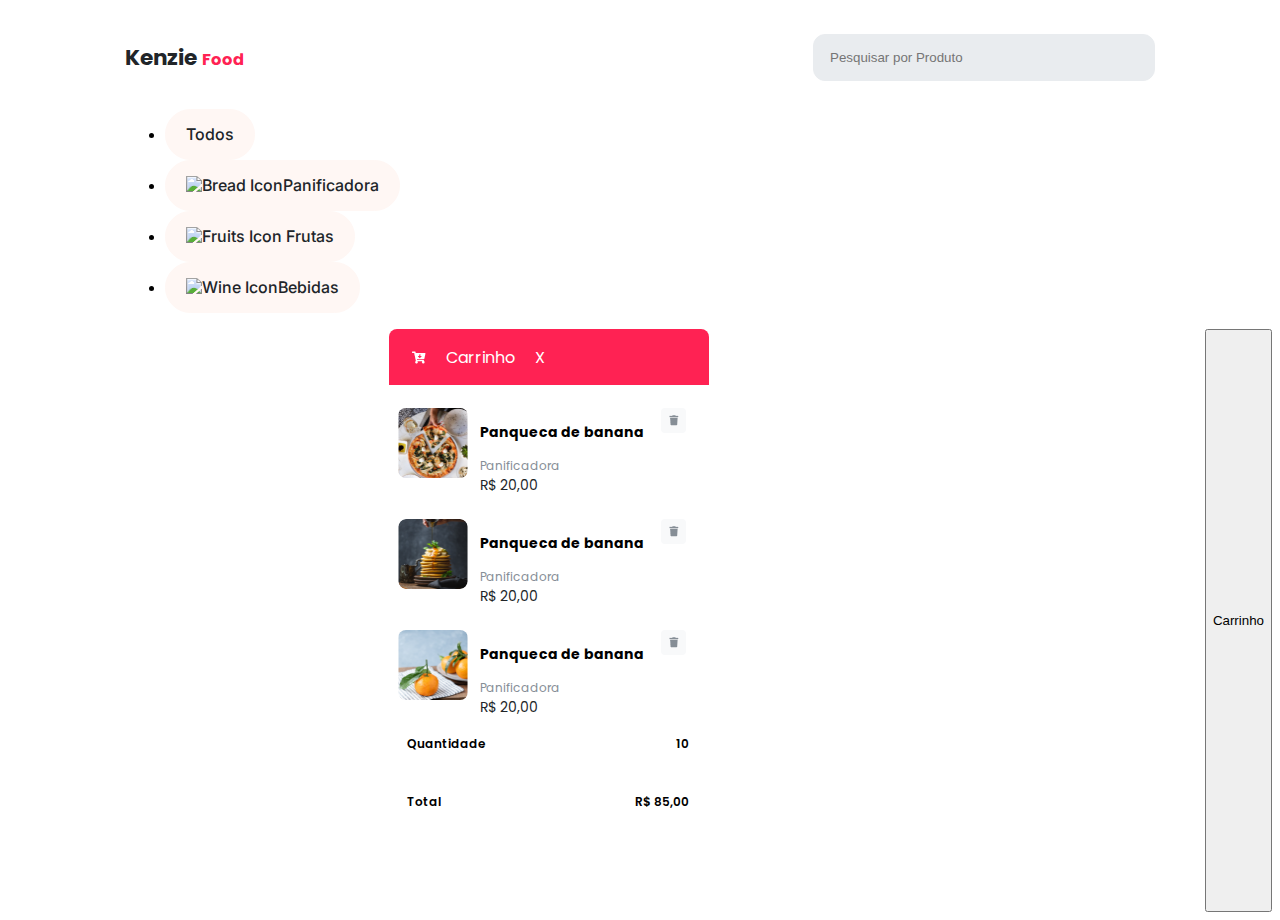
==== index.html @ 79062f5b "feature/ :sparkles: Implementada função para filtrar por categoria" ====
<!DOCTYPE html>
<html lang="pt-br">
<head>
  <meta charset="UTF-8">
  <meta http-equiv="X-UA-Compatible" content="IE=edge">
  <meta name="viewport" content="width=device-width, initial-scale=1.0">
  <!-- fonts -->
  <link href="https://fonts.googleapis.com/css2?family=Inter&display=swap" rel="stylesheet">
  <link href="https://fonts.googleapis.com/css2?family=Poppins&display=swap" rel="stylesheet">
  <link rel="preconnect" href="https://fonts.googleapis.com">
  <link rel="preconnect" href="https://fonts.gstatic.com" crossorigin>
  <link href="https://fonts.googleapis.com/css2?family=Poppins:ital,wght@0,100;0,200;0,300;0,400;0,500;0,600;0,700;0,800;0,900;1,100&display=swap" rel="stylesheet">

  <!-- styles -->
  <link rel="stylesheet" href="./assets/css/reset.css">
  <link rel="stylesheet" href="./assets/css/home.css">
  <title>Kenzie food - Home</title>
</head>
<body>
  <header>
    <div class="title--top">
      <p class="title--logo title--logo--black">
        Kenzie
        <span class="title--logo title--logo--red">
          Food
        </span>
      </p>
      <input type="search" name="Pesquisa Nome" class="title--search" placeholder="Pesquisar por Produto">
    </div>
    <nav>
      <ul class="nav--top">
        <li> <button class="button nav--button" id="todos">Todos</button></li>
        <li>
          <button name="Panificadora" class="button nav--button panificadora">
            <img src="./src/icons/Icon_bread.png" alt="Bread Icon">Panificadora
          </button>
        </li>
        <li>
          <button name="Frutas" class="button nav--button frutas">
            <img src="./src/icons/Icon_fruits.png" alt="Fruits Icon"> Frutas
          </button>
        </li>
        <li>
          <button name="Bebidas" class="button nav--button bebidas">
            <img src="./src/icons/Icon_glass of wine.png" alt="Wine Icon">Bebidas
          </button>
        </li>
      </ul>
    </nav>
  </header>
  <main>
    <section class="products-container">
      <!-- <div class="card"> 
        <div class="card_pic">
          
        </div>
        <div class="card_description">
          <h2>Panqueca de banana com aveia </h2>
          <p>Esta receita serve muito bem 2 pessoas, deixa a gente bem satisfeito, se não tiver outra opção de café. Se tiver mais comida, como pães e frutas.</p>
          <div class="card_description_category">
            <span>Panificadora</span>
            <span>Frutas</span>
          </div>
          <div class="card_description_footer">
            <h4>R$ 20,00</h4>
            <button>
              <span> </span>
            </button>
          </div>
        </div>
      </div> -->
    </section>
    <aside id="modal" class="modal-wrapper">
      <div class="conteiner_aside">
        <div class="title--cart"> <img src="./src/icons/icon_cart.png" alt="">
           <p>Carrinho</p>
           <p class="close-modal">X</p>
        </div>
        <div class="container--empty hidden">
            <img src="./src/img/img_cart_empty.png" alt="">
            <p>Por enquanto não temos produtos no carrinho</p>
        </div>
        
        <div class="container">
          <div class="card--cart">
            <div class="card--image">
              <img src="/src/img/product1.png" alt="">
            </div>
            <div class="card--infos">
              <p>Panqueca de banana</p>
              <span>Panificadora</span>
              <span class="infos--price">R$ 20,00</span>
            </div>
            <div class="card--remove">
              <button><img src="./src/icons/icon_trash.png" alt=""></button>
            </div>
          </div>
          <div class="card--cart">
            <div class="card--image">
              <img src="/src/img/product2.png" alt="">
            </div>
            <div class="card--infos">
              <p>Panqueca de banana</p>
              <span>Panificadora</span>
              <span class="infos--price">R$ 20,00</span>
            </div>
            <div class="card--remove">
              <button><img src="./src/icons/icon_trash.png" alt=""></button>
            </div>
          </div>
          <div class="card--cart">
            <div class="card--image">
              <img src="/src/img/product3.png" alt="">
            </div>
            <div class="card--infos">
              <p>Panqueca de banana</p>
              <span>Panificadora</span>
              <span class="infos--price">R$ 20,00</span>
            </div>
            <div class="card--remove">
              <button><img src="./src/icons/icon_trash.png" alt=""></button>
            </div>
          </div>
          <div class="card--cart">
            <div class="card--image">
              <img src="/src/img/product4.png" alt="">
            </div>
            <div class="card--infos">
              <p>Panqueca de banana</p>
              <span>Panificadora</span>
              <span class="infos--price">R$ 20,00</span>
            </div>
            <div class="card--remove">
              <button><img src="./src/icons/icon_trash.png" alt=""></button>
            </div>
          </div>
        </div>
  
        <div class="container--total ">
          <p>Quantidade</p>
          <span>10</span>
        </div>
  
        <div class="container--total value_total">
          <p>Total</p>
          <span>R$ 85,00</span>
        </div>
      </div>
    </aside>
    <button class="cart_Button_callModel" id="modalButton">  Carrinho</button>
  </main>
  <footer></footer>
<!-- scripts -->
  <script src="https://kit.fontawesome.com/6e9eea67d0.js" crossorigin="anonymous"></script>
  <script type ="module" src="main.js"></script>
</body>
</html>
---- assets/css/home.css ----
.title--top{
    margin-top:  21px ;
    display: flex;
    flex-direction: column;
}
.title--logo--black, .nav--top{
    margin-left: 18px;
}
.title--logo{
    font-family: 'Poppins', sans-serif;
}
.title--logo--black{
    color: #212529;
    font-weight: 700;
    font-size: 21.6949px;
    line-height: 33px;
}
.title--logo--red{
    font-weight: 700;
    font-size: 16.2712px;
    line-height: 24px;
    color: #FF2253;
}
.title--search{
    width: 342px;
    padding: 15px 18px 15px 16px;
    border: 1.5px solid #E9ECEF;
    box-sizing: border-box;
    border-radius: 12px;
    background: #E9ECEF;
    align-self: center;
    margin: 36px 15px 35px 18px;
}
.title--search:focus{
    background-color: #F8F9FA;
    border-color: #212529;;

}
.nav--button{
    background: #FFF7F4;
    font-family: 'Inter', sans-serif;
    padding: 15px 20px;
    border: 1.5px solid #FFF7F4;
    box-sizing: border-box;
    border-radius: 30px;
    color: #212529;
    font-weight: 500;
    font-size: 16px;
    line-height: 19px;
    text-align: center;
    margin-right: 22px;
}
.nav--top:last-child{
    margin-right: 15px;
}
.nav--button:hover{
    background: #FF2253;
    border-color: #FF2253;
    color: #F8F9FA;
}

main{
    display: flex;
    justify-content: space-between;
}


/* ASIDE */
aside{
    font-family: 'Poppins', sans-serif;
    width:320px;
    height: 583px;
    margin-right: 115px;  
}

    .title--cart{
        display: flex;
        align-items: center;
        background-color: #FF2253;
        height: 56px;
        border-radius: 8px 8px 0 0;
        color: white; 
    }

    .title--cart img{
        margin-left: 23px;
    }

    .title--cart p{
        margin-left: 20px;
    }

    .container--empty{
        width: 319px;
        height: 296px;
        background-color: #F8F9FA;
        display: flex;
        flex-direction: column;
        justify-content: center;
        align-items: center;
        border-radius: 0px 0px 12px 12px;
    }

    .container--empty img{
        margin-bottom: 35px; 
    }

    .container--empty p{
        color: #868E96;
        font-size: 14px;
        font-weight: 400;
        text-align: center;
        line-height: 24px;
    }

    .container{
        overflow-y: scroll;
        margin-left: 9.5px;
        height: 330px;
    }

   

    .card--cart{
        display:flex;
        margin-top: 23px;
        margin-bottom: 20px;
    }

    .card--image img{
        width: 70px;
        height: 70px;
        border-radius: 8px;
    }

    .card--infos{
        margin-left: 12px;
        display: flex;
        flex-direction: column;
        justify-content: space-between;
    }

    .card--infos p{
        font-size: 14px;
        font-weight: bold;
        font-style: normal;
    }

    .card--infos span{
        color: #868E96;
        font-size: 12px;
        font-weight: 400;
    }

    .card--infos .infos--price{
        color: #212529;
        font-size: 14px;
        font-weight: 400;
    }

    .card--remove{
        margin-left: 17px;
    }
    .card--remove button{
        width: 25px;
        height: 25px;       
        border: none;
        border-radius: 4px;
        display: flex;
        align-items: center;
        justify-content: center;
        background-color: #F8F9FA;
    }

    .container--total{
        width: 319px;
        height: 58px;
        display:flex;
        justify-content: space-between;
        align-items: center;
        font-size: 12px;
        font-weight: 600;
    }

    .container--total--grey{
        background-color: #F8F9FA;
    }

    .container--total p{
        margin-left: 18px; 
    }

    .container--total span{
        margin-right: 19px;
    }

    .hidden{
        display:none;
    }


@media (min-width: 1024px){
    .title--top{
        flex-direction: row;
        height: 72px;
        align-items: center;
        width: 100%;
    }
    .title--logo--black, .nav--top{
        margin-left: 117px;
    }
    .title--search{
        margin: 0px 117px 0px auto;
    }

    

}
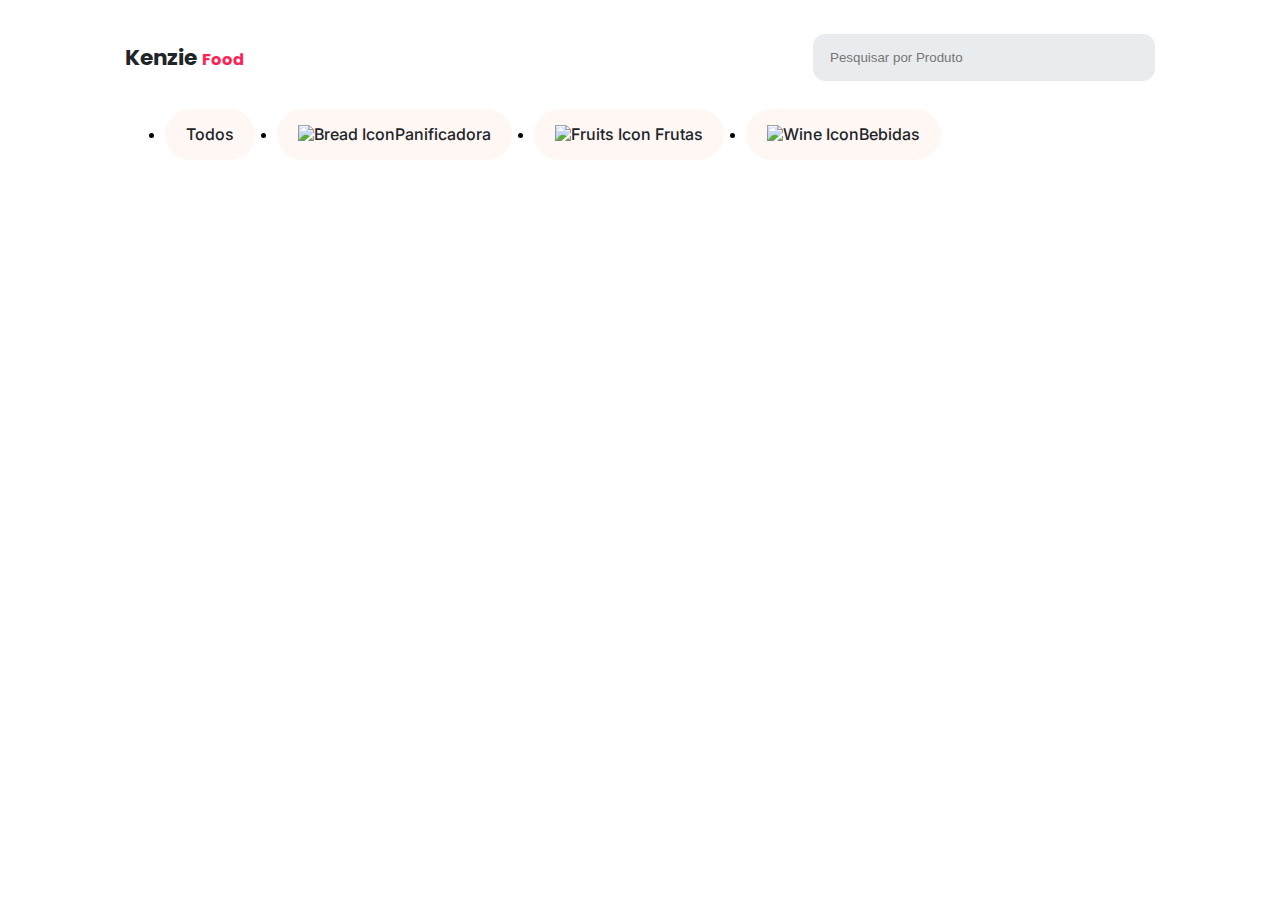
==== commit ac261ab5: "feat/ função de adição e subtração da quantidade e dos preços realizada" ====
--- a/index.html
+++ b/index.html
@@ -82,7 +82,7 @@
         </div>
         
         <div class="container">
-          <div class="card--cart">
+          <!-- <div class="card--cart">
             <div class="card--image">
               <img src="/src/img/product1.png" alt="">
             </div>
@@ -133,17 +133,17 @@
             <div class="card--remove">
               <button><img src="./src/icons/icon_trash.png" alt=""></button>
             </div>
-          </div>
+          </div> -->
         </div>
   
         <div class="container--total ">
           <p>Quantidade</p>
-          <span>10</span>
+          <span>0</span>
         </div>
   
         <div class="container--total value_total">
           <p>Total</p>
-          <span>R$ 85,00</span>
+          <span>0</span>
         </div>
       </div>
     </aside>
--- a/assets/css/home.css
+++ b/assets/css/home.css
@@ -1,26 +1,34 @@
+/*==================================== NAV ==============================*/
+
 .title--top{
     margin-top:  21px ;
+    width: 100%;
     display: flex;
     flex-direction: column;
 }
+
 .title--logo--black, .nav--top{
     margin-left: 18px;
 }
+
 .title--logo{
     font-family: 'Poppins', sans-serif;
 }
+
 .title--logo--black{
     color: #212529;
     font-weight: 700;
     font-size: 21.6949px;
     line-height: 33px;
 }
+
 .title--logo--red{
     font-weight: 700;
     font-size: 16.2712px;
     line-height: 24px;
     color: #FF2253;
 }
+
 .title--search{
     width: 342px;
     padding: 15px 18px 15px 16px;
@@ -31,11 +39,28 @@
     align-self: center;
     margin: 36px 15px 35px 18px;
 }
+
 .title--search:focus{
     background-color: #F8F9FA;
     border-color: #212529;;
-
-}
+}
+
+.nav--top {
+  display: flex;
+  overflow-x: scroll;
+}
+
+.nav--top::-webkit-scrollbar {
+  border: 1px solid #FFFFFF;
+  height: 3px;
+}
+
+.nav--top::-webkit-scrollbar-thumb {
+  background: #FF2253;   
+  border: none;
+  border-radius: 15px;
+}
+
 .nav--button{
     background: #FFF7F4;
     font-family: 'Inter', sans-serif;
@@ -53,6 +78,7 @@
 .nav--top:last-child{
     margin-right: 15px;
 }
+
 .nav--button:hover{
     background: #FF2253;
     border-color: #FF2253;
@@ -63,143 +89,259 @@
     display: flex;
     justify-content: space-between;
 }
-
+/* ============================= FIM NAV ==================================*/
+
+/*============================= CARD SECTION ==============================*/
+.card{
+  font-family: 'Poppins', sans-serif;
+  width: 303px;
+  height: 397px;
+  display: flex;
+  flex-direction: column;
+  justify-content: space-around;
+}
+
+.card_description{
+  width: 300px;
+  display: flex;
+  flex-direction: column;
+  justify-content: space-between;
+  row-gap: 16px;
+}
+
+.card_description h2{
+  font-weight: 500;
+  font-size: 16px;
+}
+
+.card_description p{
+  font-weight: 400;
+  font-size: 14px;
+  color: #868E96;
+  width: 300px;
+  height: 30px;
+  overflow: hidden;
+}
+
+.card_description_category{
+  font-weight: 400;
+  font-size: 12px;
+  color: #868E96;
+  
+}
+
+.card_description_footer{
+  display: flex;
+  justify-content: space-between;
+}
+
+.card_description_footer button{
+  width: 39px;
+  height: 38px;
+  border: none;
+  background-color: #E4F7EF;
+  border-radius: 50%;
+  cursor: pointer;
+  text-align: center;
+}
+
+.card_description_footer button:after{
+  content: "\f217";
+  font-family: 'Font Awesome 5 Free';
+  font-size: 12px;
+  line-height: 14px;
+  font: normal normal normal 14px/1 FontAwesome !important;
+}
+
+.card_description_footer button:hover{
+  background-color: #0CA678;
+  color: #E4F7EF;;
+}
+
+.card_description_footer h4{
+  font-weight: 500;
+  font-size: 14px;
+  line-height: 20px;
+}
+
+.card_pic svg{
+  height: 200px;
+  width: 300px;
+}
+
+/* ============================== FIM CARD SECTION ============================
 
 /* ASIDE */
 aside{
+    animation: modal_bg 0.5s;
+    position: fixed;
+    z-index: 2;
+    background-color: #00000088;
+    width: 100%;
+    height: 100%;
+    top: 0%;
+    transition: 350ms;
+    display: none;
+
+}
+.conteiner_aside{
+    animation: pop-up-modal 0.5s;
     font-family: 'Poppins', sans-serif;
-    width:320px;
-    height: 583px;
-    margin-right: 115px;  
-}
-
-    .title--cart{
-        display: flex;
-        align-items: center;
-        background-color: #FF2253;
-        height: 56px;
-        border-radius: 8px 8px 0 0;
-        color: white; 
-    }
-
-    .title--cart img{
-        margin-left: 23px;
-    }
-
-    .title--cart p{
-        margin-left: 20px;
-    }
-
-    .container--empty{
-        width: 319px;
-        height: 296px;
-        background-color: #F8F9FA;
-        display: flex;
-        flex-direction: column;
-        justify-content: center;
-        align-items: center;
-        border-radius: 0px 0px 12px 12px;
-    }
-
-    .container--empty img{
-        margin-bottom: 35px; 
-    }
-
-    .container--empty p{
-        color: #868E96;
-        font-size: 14px;
-        font-weight: 400;
-        text-align: center;
-        line-height: 24px;
-    }
-
-    .container{
-        overflow-y: scroll;
-        margin-left: 9.5px;
-        height: 330px;
-    }
-
-   
-
-    .card--cart{
-        display:flex;
-        margin-top: 23px;
-        margin-bottom: 20px;
-    }
-
-    .card--image img{
-        width: 70px;
-        height: 70px;
-        border-radius: 8px;
-    }
-
-    .card--infos{
-        margin-left: 12px;
-        display: flex;
-        flex-direction: column;
-        justify-content: space-between;
-    }
-
-    .card--infos p{
-        font-size: 14px;
-        font-weight: bold;
-        font-style: normal;
-    }
-
-    .card--infos span{
-        color: #868E96;
-        font-size: 12px;
-        font-weight: 400;
-    }
-
-    .card--infos .infos--price{
-        color: #212529;
-        font-size: 14px;
-        font-weight: 400;
-    }
-
-    .card--remove{
-        margin-left: 17px;
-    }
-    .card--remove button{
-        width: 25px;
-        height: 25px;       
-        border: none;
-        border-radius: 4px;
-        display: flex;
-        align-items: center;
-        justify-content: center;
-        background-color: #F8F9FA;
-    }
-
-    .container--total{
-        width: 319px;
-        height: 58px;
-        display:flex;
-        justify-content: space-between;
-        align-items: center;
-        font-size: 12px;
-        font-weight: 600;
-    }
-
-    .container--total--grey{
-        background-color: #F8F9FA;
-    }
-
-    .container--total p{
-        margin-left: 18px; 
-    }
-
-    .container--total span{
-        margin-right: 19px;
-    }
-
-    .hidden{
-        display:none;
-    }
-
-
-@media (min-width: 1024px){
+    width:100%;
+    height: 100%;
+    margin-right: 115px;
+    position: fixed;
+    z-index: 2;
+    top: 10%;
+    
+}
+@keyframes pop-up-modal {
+    0%{
+        top: 100%;
+    }
+    100%{
+        top: 10%;
+    }
+    
+}
+
+
+.title--cart{
+    display: flex;
+    align-items: center;
+    background-color: #FF2253;
+    height: 56px;
+    border-radius: 8px 8px 0 0;
+    color: white; 
+    justify-content: space-between;
+}
+.title--cart--container{
+    display: flex;
+
+}
+.close-modal{
+    margin-left: 0 !important;
+    margin-right: 30px;
+    content: f00d;
+    font: normal normal normal 14px/1 FontAwesome !important;
+}
+
+.title--cart img{
+    margin-left: 23px;
+}
+
+.title--cart p{
+    margin-left: 20px;
+}
+
+.container--empty{
+    width: 319px;
+    height: 296px;
+    background-color: #F8F9FA;
+    display: flex;
+    flex-direction: column;
+    justify-content: center;
+    align-items: center;
+    border-radius: 0px 0px 12px 12px;
+}
+
+.container--empty img{
+    margin-bottom: 35px; 
+}
+
+.container--empty p{
+    color: #868E96;
+    font-size: 14px;
+    font-weight: 400;
+    text-align: center;
+    line-height: 24px;
+}
+
+
+.container{
+    overflow-y: scroll;
+    height: 320px;
+    background-color: #E4F7EF;
+}
+
+
+.card--cart{
+    display:flex;
+    margin-left: 10px;
+    margin-top: 23px;
+    margin-bottom: 20px;
+    justify-content: space-around;
+}
+
+.card--infos{
+    margin-left: 12px;
+    display: flex;
+    flex-direction: column;
+    justify-content: space-between;
+}
+
+.card--infos p{
+    font-size: 14px;
+    font-weight: bold;
+    font-style: normal;
+}
+
+.card--infos span{
+    color: #868E96;
+    font-size: 12px;
+    font-weight: 400;
+}
+
+.card--infos .infos--price{
+    color: #212529;
+    font-size: 14px;
+    font-weight: 400;
+}
+
+.card--remove{
+    margin-left: 17px;
+}
+
+.card--remove button{
+    width: 25px;
+    height: 25px;       
+    border: none;
+    border-radius: 4px;
+    display: flex;
+    align-items: center;
+    justify-content: center;
+    background-color: #F8F9FA;
+}
+
+.container--total{
+    width: 100%;
+    height: 58px;
+    display:flex;
+    justify-content: space-between;
+    align-items: center;
+    font-size: 12px;
+    font-weight: 600;
+    background-color: #F8F9FA;
+    border: none;
+}
+.value_total{
+    border-radius: 0px 0px 8px 8px;
+}
+
+.container--total p{
+    margin-left: 18px; 
+}
+
+.container--total span{
+    margin-right: 19px;
+}
+
+.hidden{
+    display:none;
+}
+
+
+@media (min-width: 426px){
     .title--top{
         flex-direction: row;
         height: 72px;
@@ -213,6 +355,46 @@
         margin: 0px 117px 0px auto;
     }
 
+    .nav--top::-webkit-scrollbar {
+      display: none;
+    }  
+    .cart_Button_callModel{
+        display: none !important;
+    }
+    .products-container{
+        flex-wrap: wrap;
+    }
+}
+
+/* PRODUCT CONTEINER */
+
+.products-container{
+    display: flex;
+    overflow-y: scroll;
+    column-gap: 20px;
+    margin-left: 18px;
+}
+main{
+    display: flex;
+    flex-direction: column;
+    height: 457px;
+}
+main #modalButton{
+    width: 100vw;
+    height: 60px;
+    border: none;
+    background-color: #FF2253;
+    color: #E4F7EF;
+    font-weight: 700;
+    font-size: 17.1px;
+    display: block;
+    position: fixed;
+    bottom: 0;
+    border-radius: 8px 8px 0px 0px;
     
-
-}+}
+
+.cart_Button::before{
+    content: "\f217";
+    font: normal normal normal 14px/1 FontAwesome !important;
+}
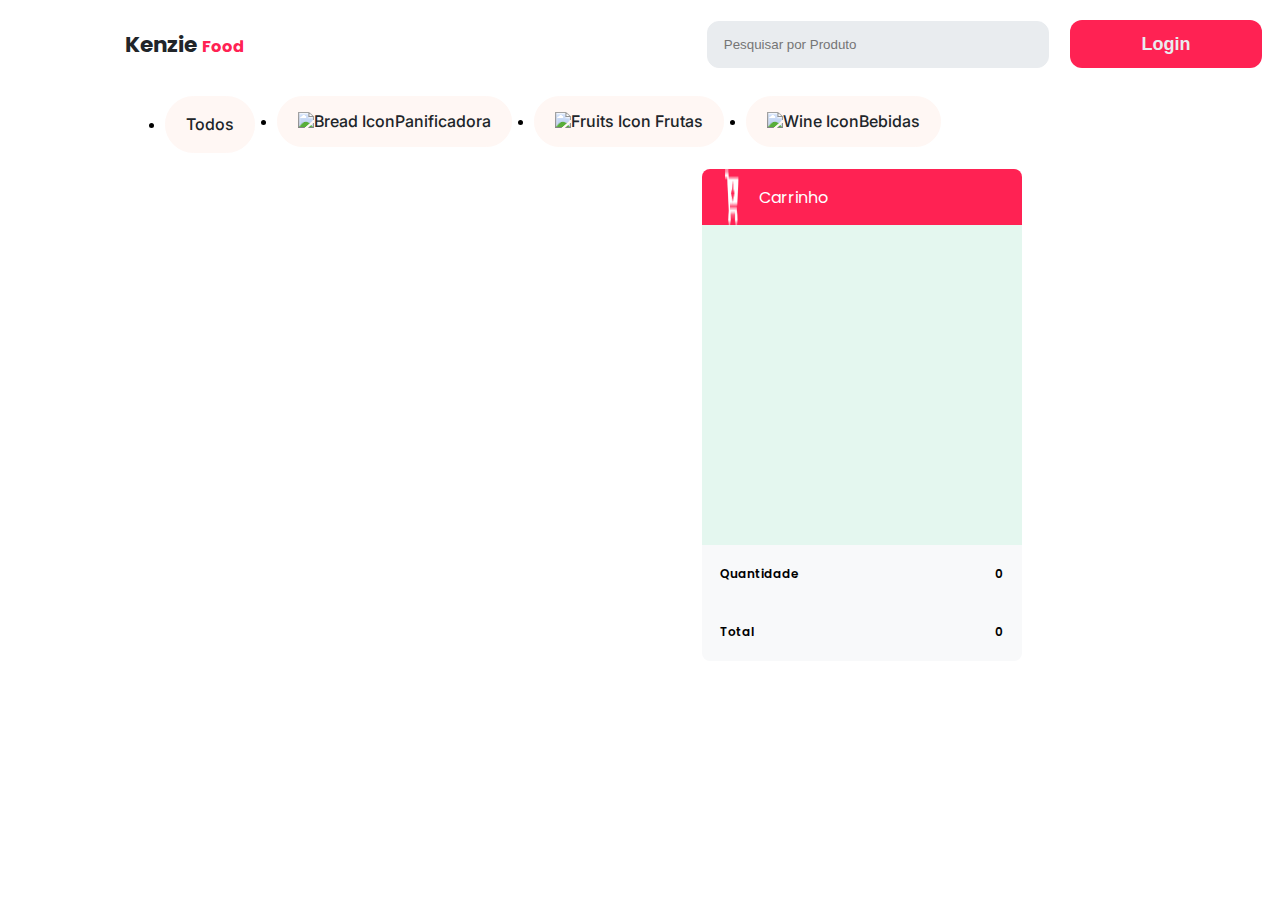
==== commit 26d3d9df: "Merge branch 'development' into development-matheus" ====
--- a/index.html
+++ b/index.html
@@ -25,7 +25,10 @@
           Food
         </span>
       </p>
-      <input type="search" name="Pesquisa Nome" class="title--search" placeholder="Pesquisar por Produto">
+      <div class="title-input-login">
+        <input type="search" name="Pesquisa Nome" class="title--search" placeholder="Pesquisar por Produto">
+        <button class="button_login">Login</button>
+      </div>
     </div>
     <nav>
       <ul class="nav--top">
@@ -49,93 +52,22 @@
     </nav>
   </header>
   <main>
-    <section class="products-container">
-      <!-- <div class="card"> 
-        <div class="card_pic">
-          
-        </div>
-        <div class="card_description">
-          <h2>Panqueca de banana com aveia </h2>
-          <p>Esta receita serve muito bem 2 pessoas, deixa a gente bem satisfeito, se não tiver outra opção de café. Se tiver mais comida, como pães e frutas.</p>
-          <div class="card_description_category">
-            <span>Panificadora</span>
-            <span>Frutas</span>
-          </div>
-          <div class="card_description_footer">
-            <h4>R$ 20,00</h4>
-            <button>
-              <span> </span>
-            </button>
-          </div>
-        </div>
-      </div> -->
-    </section>
+    <section class="products-container"></section>
     <aside id="modal" class="modal-wrapper">
       <div class="conteiner_aside">
-        <div class="title--cart"> <img src="./src/icons/icon_cart.png" alt="">
-           <p>Carrinho</p>
+        <div class="title--cart">
+          <div class="title--cart--container">
+            <img src="./src/icons/icon_cart.png" alt="">
+            <p>Carrinho</p>
+          </div>
            <p class="close-modal">X</p>
         </div>
         <div class="container--empty hidden">
             <img src="./src/img/img_cart_empty.png" alt="">
             <p>Por enquanto não temos produtos no carrinho</p>
         </div>
-        
         <div class="container">
-          <!-- <div class="card--cart">
-            <div class="card--image">
-              <img src="/src/img/product1.png" alt="">
-            </div>
-            <div class="card--infos">
-              <p>Panqueca de banana</p>
-              <span>Panificadora</span>
-              <span class="infos--price">R$ 20,00</span>
-            </div>
-            <div class="card--remove">
-              <button><img src="./src/icons/icon_trash.png" alt=""></button>
-            </div>
-          </div>
-          <div class="card--cart">
-            <div class="card--image">
-              <img src="/src/img/product2.png" alt="">
-            </div>
-            <div class="card--infos">
-              <p>Panqueca de banana</p>
-              <span>Panificadora</span>
-              <span class="infos--price">R$ 20,00</span>
-            </div>
-            <div class="card--remove">
-              <button><img src="./src/icons/icon_trash.png" alt=""></button>
-            </div>
-          </div>
-          <div class="card--cart">
-            <div class="card--image">
-              <img src="/src/img/product3.png" alt="">
-            </div>
-            <div class="card--infos">
-              <p>Panqueca de banana</p>
-              <span>Panificadora</span>
-              <span class="infos--price">R$ 20,00</span>
-            </div>
-            <div class="card--remove">
-              <button><img src="./src/icons/icon_trash.png" alt=""></button>
-            </div>
-          </div>
-          <div class="card--cart">
-            <div class="card--image">
-              <img src="/src/img/product4.png" alt="">
-            </div>
-            <div class="card--infos">
-              <p>Panqueca de banana</p>
-              <span>Panificadora</span>
-              <span class="infos--price">R$ 20,00</span>
-            </div>
-            <div class="card--remove">
-              <button><img src="./src/icons/icon_trash.png" alt=""></button>
-            </div>
-          </div> -->
         </div>
-  
         <div class="container--total ">
           <p>Quantidade</p>
           <span>0</span>
--- a/assets/css/home.css
+++ b/assets/css/home.css
@@ -1,7 +1,6 @@
 /*==================================== NAV ==============================*/
 
 .title--top{
-    margin-top:  21px ;
     width: 100%;
     display: flex;
     flex-direction: column;
@@ -37,7 +36,6 @@
     border-radius: 12px;
     background: #E9ECEF;
     align-self: center;
-    margin: 36px 15px 35px 18px;
 }
 
 .title--search:focus{
@@ -136,13 +134,15 @@
 }
 
 .card_description_footer button{
-  width: 39px;
+  width: 100px;
   height: 38px;
   border: none;
-  background-color: #E4F7EF;
-  border-radius: 50%;
+  border-radius: 50px;
   cursor: pointer;
   text-align: center;
+  margin-right: 20px;
+  background-color: #0CA678;
+  color: #E4F7EF;
 }
 
 .card_description_footer button:after{
@@ -153,10 +153,7 @@
   font: normal normal normal 14px/1 FontAwesome !important;
 }
 
-.card_description_footer button:hover{
-  background-color: #0CA678;
-  color: #E4F7EF;;
-}
+
 
 .card_description_footer h4{
   font-weight: 500;
@@ -263,6 +260,22 @@
     height: 320px;
     background-color: #E4F7EF;
 }
+.container::-webkit-scrollbar-track {
+    background-color: #F4F4F4;
+}
+.container::-webkit-scrollbar {
+    width: 6px;
+    background: #F4F4F4;
+    
+}
+.container::-webkit-scrollbar-thumb {
+    background: #868E96;
+    border-radius: 5px;
+}
+
+#todos{
+    height: 76px;
+}
 
 
 .card--cart{
@@ -340,44 +353,18 @@
     display:none;
 }
 
-
-@media (min-width: 426px){
-    .title--top{
-        flex-direction: row;
-        height: 72px;
-        align-items: center;
-        width: 100%;
-    }
-    .title--logo--black, .nav--top{
-        margin-left: 117px;
-    }
-    .title--search{
-        margin: 0px 117px 0px auto;
-    }
-
-    .nav--top::-webkit-scrollbar {
-      display: none;
-    }  
-    .cart_Button_callModel{
-        display: none !important;
-    }
-    .products-container{
-        flex-wrap: wrap;
-    }
-}
-
 /* PRODUCT CONTEINER */
 
 .products-container{
     display: flex;
-    overflow-y: scroll;
-    column-gap: 20px;
+    overflow-x: scroll;
     margin-left: 18px;
+    column-gap: 10px;
 }
 main{
     display: flex;
     flex-direction: column;
-    height: 457px;
+    height: 100%;
 }
 main #modalButton{
     width: 100vw;
@@ -398,3 +385,137 @@
     content: "\f217";
     font: normal normal normal 14px/1 FontAwesome !important;
 }
+.card--image img{
+    width: 70px;
+    height: 70px;
+    border-radius: 10px;
+    border: 2px solid #E9ECEF;
+}
+
+.button_login{
+    border: none;
+    background-color: #FF2253;
+    color: #E9ECEF;
+    width: 15vw;
+    height: 48px;
+    border-radius: 12px;
+    font-size: 2vh;
+    font-weight: bold;
+    margin-left: 2px;
+}
+.title-input-login{
+    display: flex;
+    align-items: center;
+    flex-wrap: nowrap;
+    justify-content: center;
+
+}
+
+@media (min-width: 604px){
+    #todos{
+        height: 57px;
+    }
+}
+
+@media (min-width: 769px){
+    .title--top{
+        justify-content: space-between;
+        flex-direction: row;
+        height: 72px;
+        align-items: center;
+        width: 100%;
+    }
+    .title--logo--black, .nav--top{
+        margin-left: 117px;
+    }
+
+    .nav--top::-webkit-scrollbar {
+      display: none;
+    }  
+    .cart_Button_callModel{
+        display: none !important;
+    }
+    .products-container{
+        display: flex;
+        flex-wrap: wrap;
+        overflow-x: revert; 
+        column-gap: 0px;
+        justify-content: center;
+        margin-left: 0px;
+        column-gap: 3px;
+    }
+    
+    .title--top{
+        flex-direction: row;
+        height: 72px;
+        align-items: center;
+        width: 100%;
+    }
+    .title--logo--black, .nav--top{
+        margin-left: 117px;
+    }
+
+    .nav--top::-webkit-scrollbar {
+      display: none;
+    }  
+    .cart_Button_callModel{
+        display: none !important;
+    }
+    .card_pic{
+        width: 300px;
+        height: 200px;
+    }
+    .card_pic img:hover{
+        border: 3px solid #FF2253;
+        border-radius: 8px;
+
+
+    }
+    main{
+        display: flex;
+        flex-direction: row;
+        justify-content: space-around;
+    }
+    #modal{
+        display: block !important;
+        position: relative;
+        background: none;
+        width: 320px !important;
+        margin-right: 1.5vw;
+    }
+    .close-modal{
+        display: none !important;
+    }
+    .conteiner_aside{
+        position: relative;
+        width: 320px;
+    }
+    
+    .card_description_footer button:hover{
+        background-color: #0CA678;
+        color: #E4F7EF;;
+    }
+    .card_description_footer button{
+        width: 39px;
+        height: 38px;
+        border: none;
+        background-color: #E9ECEF;
+        color: #212529;
+    }
+    
+    .card--remove img{
+        cursor: pointer;
+        width: 20px;
+
+    }
+    .card--remove img:hover{
+        border: 5px solid #FF2253;
+        border-radius: 50%;
+        background-color: #FF2253;
+    }
+    .title-input-login{
+        margin-right: 10px;
+        column-gap: 1.5vw;
+    }
+}
+
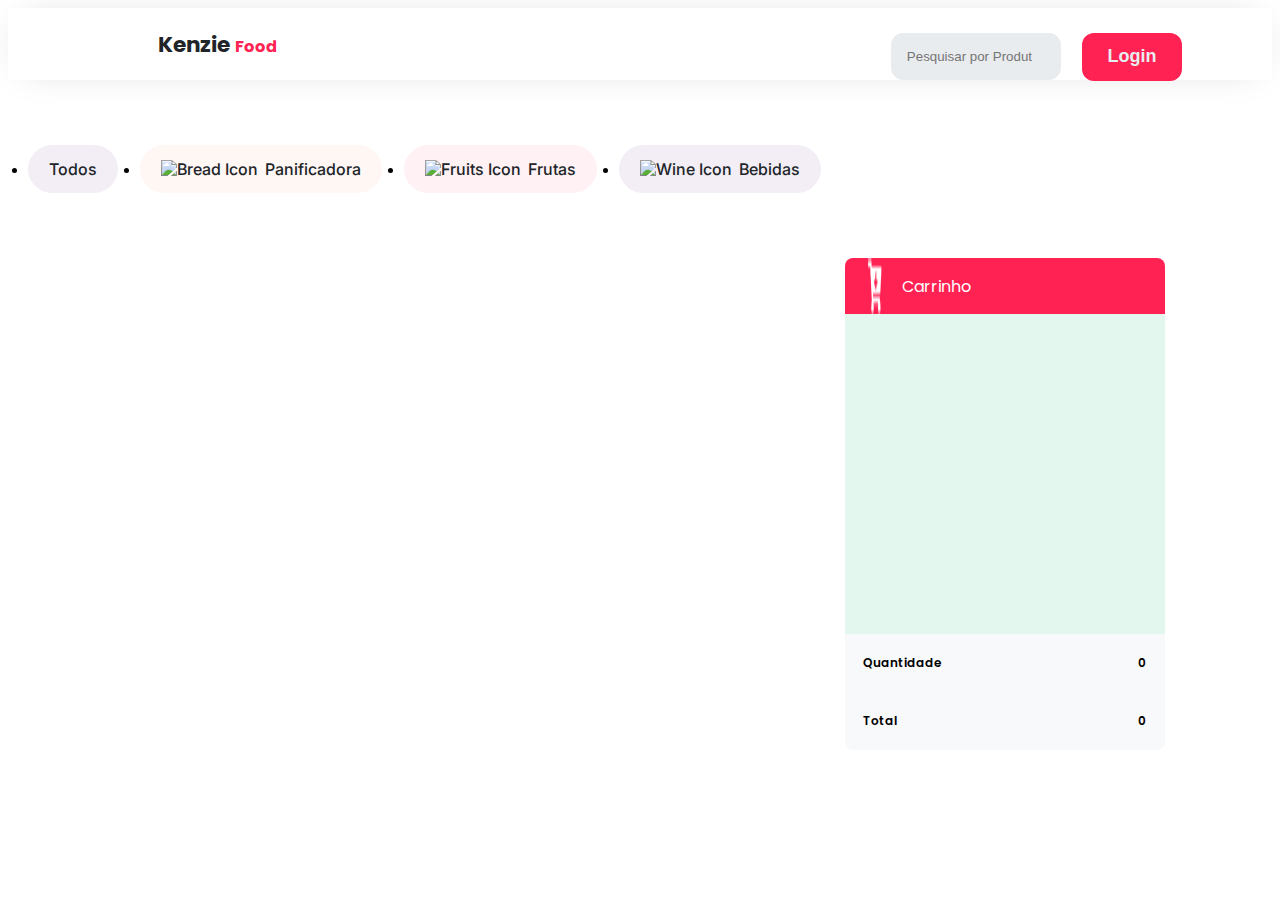
==== commit 69e052c8: "Merge branch 'development' into modal-cadastro-produto" ====
--- a/index.html
+++ b/index.html
@@ -27,7 +27,7 @@
       </p>
       <div class="title-input-login">
         <input type="search" name="Pesquisa Nome" class="title--search" placeholder="Pesquisar por Produto">
-        <button class="button_login">Login</button>
+        <button class="button_login" onclick="window.location='./src/pages/login.html'">Login</button>
       </div>
     </div>
     <nav>
@@ -40,7 +40,7 @@
         </li>
         <li>
           <button name="Frutas" class="button nav--button frutas">
-            <img src="./src/icons/Icon_fruits.png" alt="Fruits Icon"> Frutas
+            <img src="./src/icons/Icon_fruits.png" alt="Fruits Icon">Frutas
           </button>
         </li>
         <li>
--- a/assets/css/home.css
+++ b/assets/css/home.css
@@ -3,10 +3,12 @@
 .title--top{
     width: 100%;
     display: flex;
+    box-sizing: border-box;
     flex-direction: column;
-}
-
-.title--logo--black, .nav--top{
+    box-shadow: 0px 0px 40px -18px rgba(0, 0, 0, 0.25);
+}
+
+.title--logo--black {
     margin-left: 18px;
 }
 
@@ -29,8 +31,9 @@
 }
 
 .title--search{
-    width: 342px;
-    padding: 15px 18px 15px 16px;
+    width: 100%;
+    max-width: 300px;
+    padding: 15px ;
     border: 1.5px solid #E9ECEF;
     box-sizing: border-box;
     border-radius: 12px;
@@ -42,10 +45,18 @@
     background-color: #F8F9FA;
     border-color: #212529;;
 }
+nav{
+    margin: 25px 10px 25px 0px;
+}
 
 .nav--top {
   display: flex;
+  align-items: center;
   overflow-x: scroll;
+  width: 100%;
+  padding: 15px 20px;
+  box-sizing: border-box;
+  margin: 30px auto;
 }
 
 .nav--top::-webkit-scrollbar {
@@ -60,19 +71,40 @@
 }
 
 .nav--button{
-    background: #FFF7F4;
+    display: flex;
+    flex-direction: row;
+    align-items: center;
+    justify-content: center;
+    height: 48px;
+    background: #F3EEF5;
+    padding: 15px 20px;
+    margin-right: 22px;
+    border: 1.5px solid #F3EEF5;
+    border-radius: 32px;
+    box-sizing: border-box;
+    color: #212529;
     font-family: 'Inter', sans-serif;
-    padding: 15px 20px;
-    border: 1.5px solid #FFF7F4;
-    box-sizing: border-box;
-    border-radius: 30px;
-    color: #212529;
     font-weight: 500;
     font-size: 16px;
     line-height: 19px;
     text-align: center;
-    margin-right: 22px;
-}
+}
+
+.nav--button.panificadora {
+  background-color: #FFF7F4;
+  border: 1.5px solid #FFF7F4;
+}
+
+.nav--button.frutas {
+  background-color: #FFF1F4;
+  border: 1.5px solid #FFF1F4;
+}
+
+.nav--button.bebidas {
+  background-color: #F3EEF5;
+  border: 1.5px solid #F3EEF5;
+}
+
 .nav--top:last-child{
     margin-right: 15px;
 }
@@ -81,12 +113,13 @@
     background: #FF2253;
     border-color: #FF2253;
     color: #F8F9FA;
-}
-
-main{
-    display: flex;
-    justify-content: space-between;
-}
+    cursor: pointer;
+}
+
+.nav--button img {
+  margin-right: 7px;
+}
+
 /* ============================= FIM NAV ==================================*/
 
 /*============================= CARD SECTION ==============================*/
@@ -273,11 +306,6 @@
     border-radius: 5px;
 }
 
-#todos{
-    height: 76px;
-}
-
-
 .card--cart{
     display:flex;
     margin-left: 10px;
@@ -355,19 +383,22 @@
 
 /* PRODUCT CONTEINER */
 
-.products-container{
-    display: flex;
-    overflow-x: scroll;
-    margin-left: 18px;
-    column-gap: 10px;
-}
 main{
     display: flex;
     flex-direction: column;
-    height: 100%;
-}
+}
+
+.products-container {
+  display: flex;
+  overflow-x: scroll;
+  width: 100%;
+  min-height: 400px;
+  padding: 0 20px;
+  box-sizing: border-box;
+}
+
 main #modalButton{
-    width: 100vw;
+    width: 100%;
     height: 60px;
     border: none;
     background-color: #FF2253;
@@ -377,14 +408,13 @@
     display: block;
     position: fixed;
     bottom: 0;
-    border-radius: 8px 8px 0px 0px;
-    
 }
 
 .cart_Button::before{
     content: "\f217";
     font: normal normal normal 14px/1 FontAwesome !important;
 }
+
 .card--image img{
     width: 70px;
     height: 70px;
@@ -396,25 +426,21 @@
     border: none;
     background-color: #FF2253;
     color: #E9ECEF;
-    width: 15vw;
+    width: 100%;
+    max-width: 100px;
     height: 48px;
     border-radius: 12px;
     font-size: 2vh;
     font-weight: bold;
     margin-left: 2px;
 }
+
 .title-input-login{
     display: flex;
+    flex-wrap: nowrap;
     align-items: center;
-    flex-wrap: nowrap;
     justify-content: center;
-
-}
-
-@media (min-width: 604px){
-    #todos{
-        height: 57px;
-    }
+    margin-top: 25px;
 }
 
 @media (min-width: 769px){
@@ -424,9 +450,11 @@
         height: 72px;
         align-items: center;
         width: 100%;
+        padding: 0 80px 0 150px;
     }
     .title--logo--black, .nav--top{
         margin-left: 117px;
+        margin: 50px 10px 50px 0px;
     }
 
     .nav--top::-webkit-scrollbar {
@@ -435,6 +463,7 @@
     .cart_Button_callModel{
         display: none !important;
     }
+
     .products-container{
         display: flex;
         flex-wrap: wrap;
@@ -443,6 +472,9 @@
         justify-content: center;
         margin-left: 0px;
         column-gap: 3px;
+        width: 100%;
+        
+      
     }
     
     .title--top{
@@ -451,10 +483,7 @@
         align-items: center;
         width: 100%;
     }
-    .title--logo--black, .nav--top{
-        margin-left: 117px;
-    }
-
+  
     .nav--top::-webkit-scrollbar {
       display: none;
     }  
@@ -462,19 +491,20 @@
         display: none !important;
     }
     .card_pic{
-        width: 300px;
+        width: 100%;
+        max-width: 300px;
         height: 200px;
     }
     .card_pic img:hover{
         border: 3px solid #FF2253;
         border-radius: 8px;
-
-
-    }
+    }
+    
     main{
         display: flex;
         flex-direction: row;
-        justify-content: space-around;
+        justify-content: space-between;
+        padding: 0 88px;
     }
     #modal{
         display: block !important;
@@ -516,6 +546,7 @@
     .title-input-login{
         margin-right: 10px;
         column-gap: 1.5vw;
-    }
-}
-
+        
+    }
+}
+
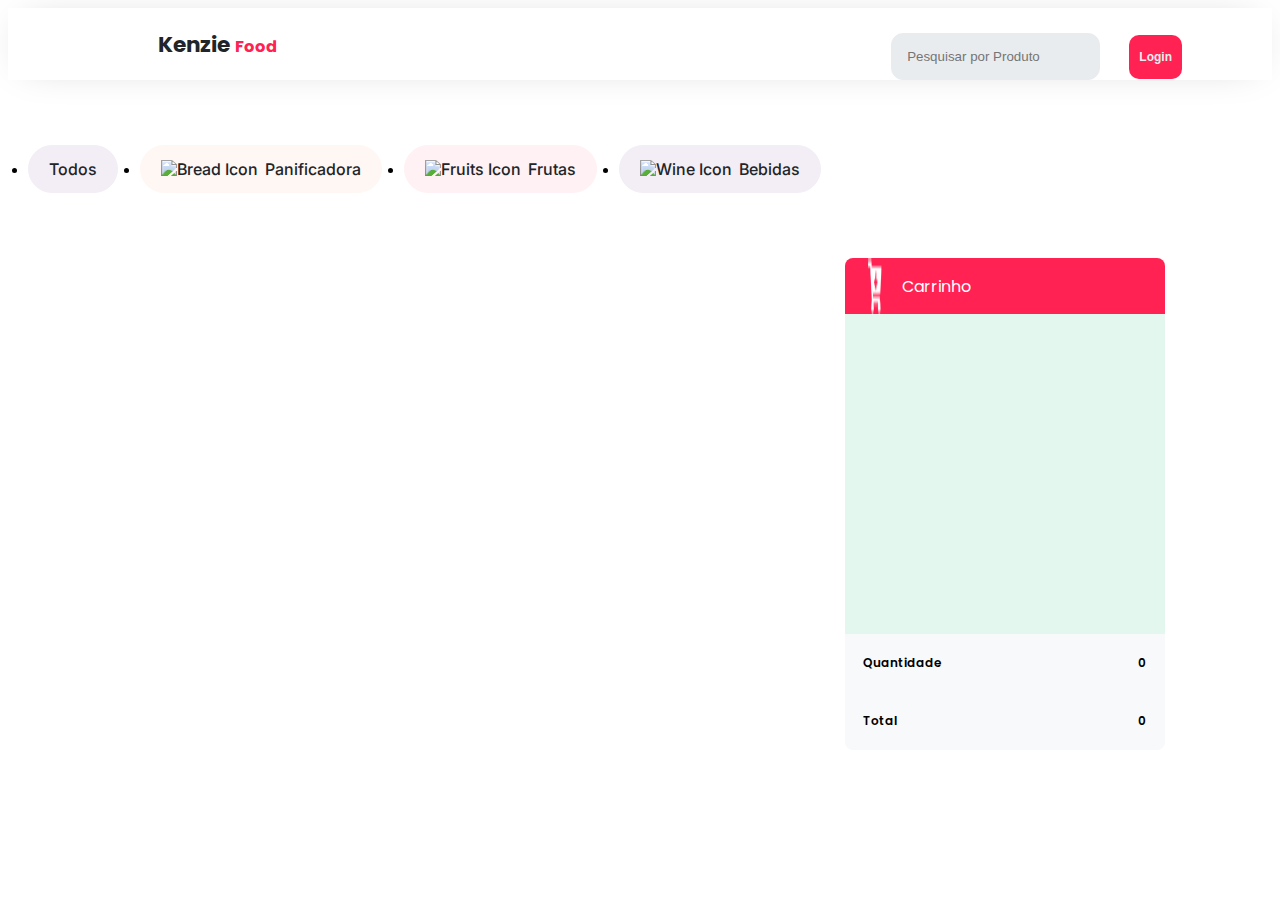
==== commit 19ae43cf: ":sparkles: Adicionado botão de logout na homepage" ====
--- a/index.html
+++ b/index.html
@@ -27,6 +27,7 @@
       </p>
       <div class="title-input-login">
         <input type="search" name="Pesquisa Nome" class="title--search" placeholder="Pesquisar por Produto">
+        <div class="user d-none"></div>
         <button class="button_login" onclick="window.location='./src/pages/login.html'">Login</button>
       </div>
     </div>
@@ -81,8 +82,10 @@
     </aside>
     <button class="cart_Button_callModel" id="modalButton">  Carrinho</button>
   </main>
+ 
   <footer></footer>
 <!-- scripts -->
+<script src="https://kit.fontawesome.com/6e9eea67d0.js" crossorigin="anonymous"></script>
   <script src="https://kit.fontawesome.com/6e9eea67d0.js" crossorigin="anonymous"></script>
   <script type ="module" src="main.js"></script>
 </body>
--- a/assets/css/home.css
+++ b/assets/css/home.css
@@ -1,4 +1,5 @@
 /*==================================== NAV ==============================*/
+
 
 .title--top{
     width: 100%;
@@ -132,6 +133,12 @@
   justify-content: space-around;
 }
 
+.card_pic img {
+  width: 100%;
+  max-height: 300px;
+  min-height: 100%;
+}
+
 .card_description{
   width: 300px;
   display: flex;
@@ -395,6 +402,7 @@
   min-height: 400px;
   padding: 0 20px;
   box-sizing: border-box;
+  gap: 5px;
 }
 
 main #modalButton{
@@ -426,13 +434,37 @@
     border: none;
     background-color: #FF2253;
     color: #E9ECEF;
-    width: 100%;
     max-width: 100px;
-    height: 48px;
-    border-radius: 12px;
-    font-size: 2vh;
+    padding: 15px 10px;
+    border-radius: 10px;
+    font-size: 12px;
     font-weight: bold;
-    margin-left: 2px;
+    margin-left: 10px;
+}
+
+.user{
+  background-color: #FF2253;
+  display: flex;
+  align-items: center;
+  justify-content: center;
+  cursor: pointer;
+  border-radius: 10px;
+  padding: 5px;
+  margin-left: 10px;
+  border: none;
+ 
+}
+
+.user::before{
+  content: "\f2f5";
+  font-family: 'Font Awesome 5 Free';
+  line-height: 14px;
+  font: normal normal normal 30px/1 FontAwesome !important;
+  color: #FFFFFF;
+}
+
+.d-none {
+  display: none;
 }
 
 .title-input-login{
@@ -495,6 +527,13 @@
         max-width: 300px;
         height: 200px;
     }
+
+    .card_pic img {
+      width: 100%;
+      max-height: 300px;
+      min-height: 100%;
+    }
+
     .card_pic img:hover{
         border: 3px solid #FF2253;
         border-radius: 8px;
